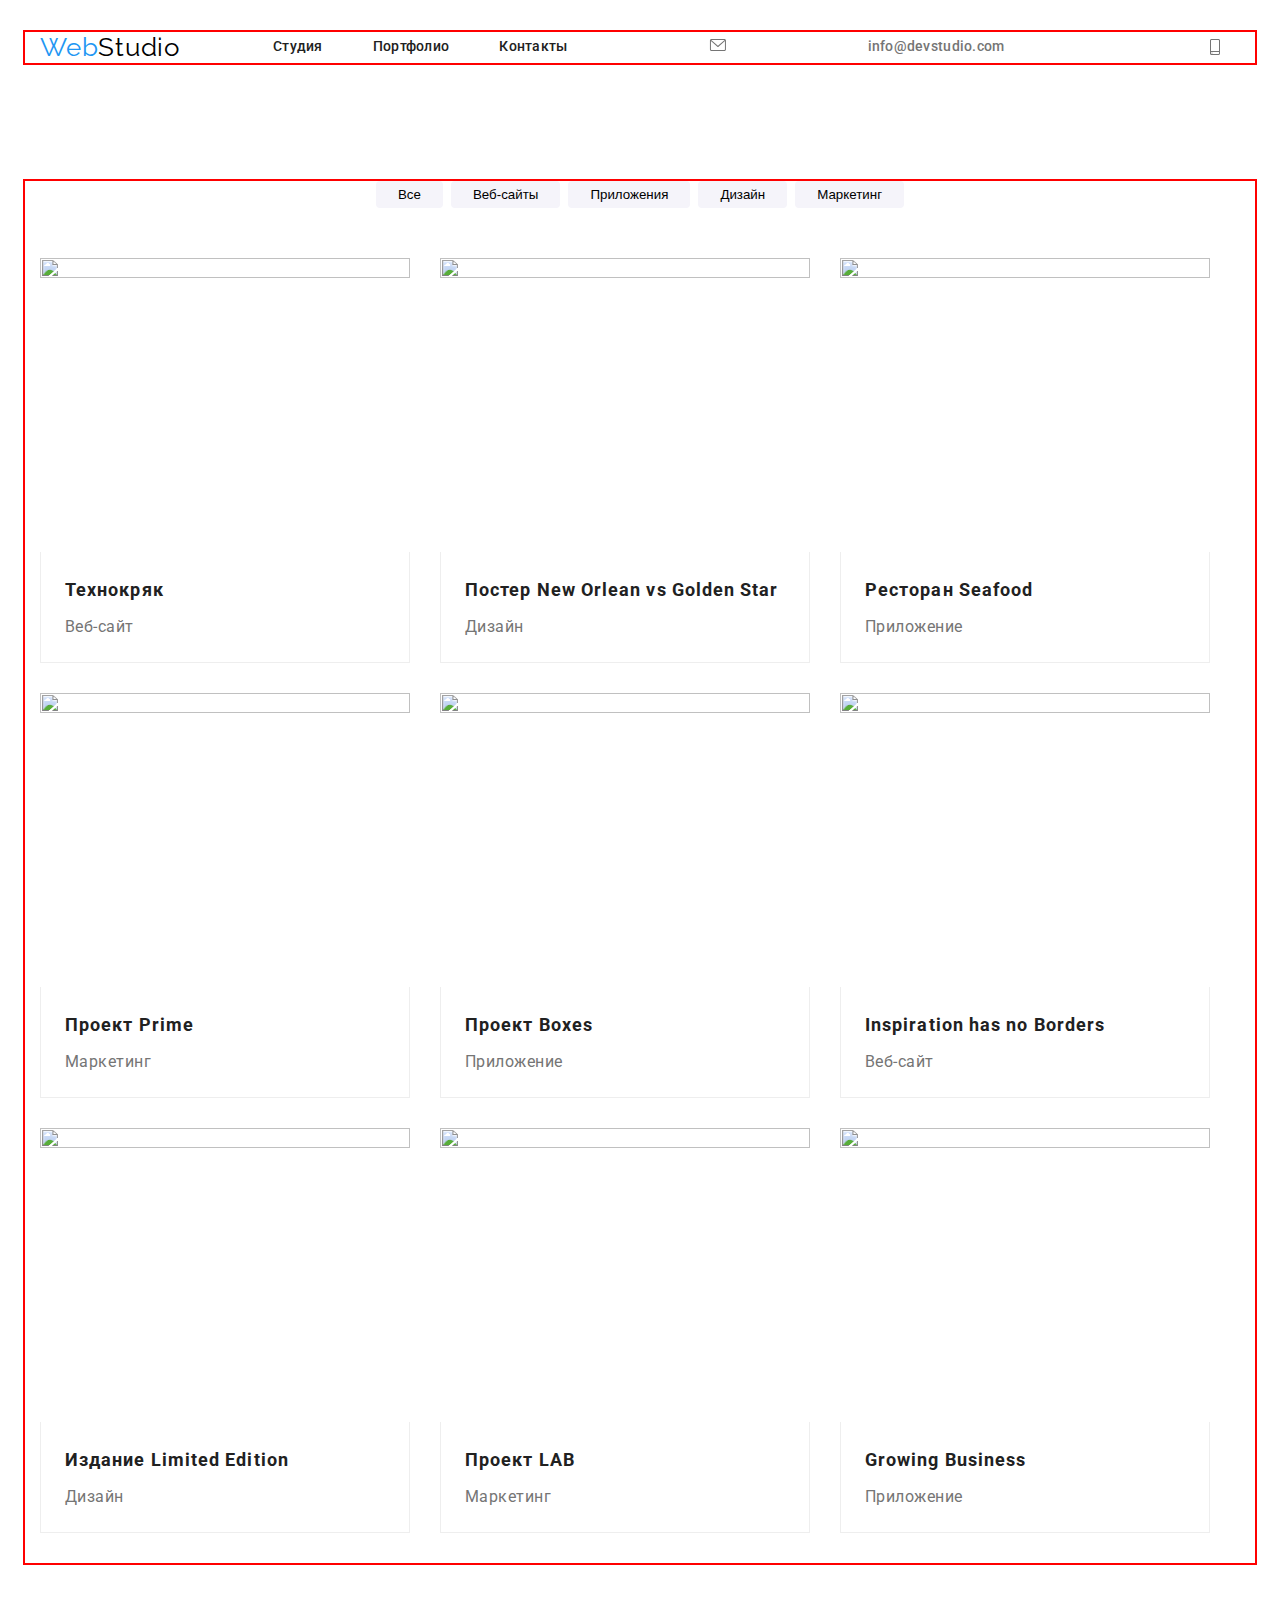
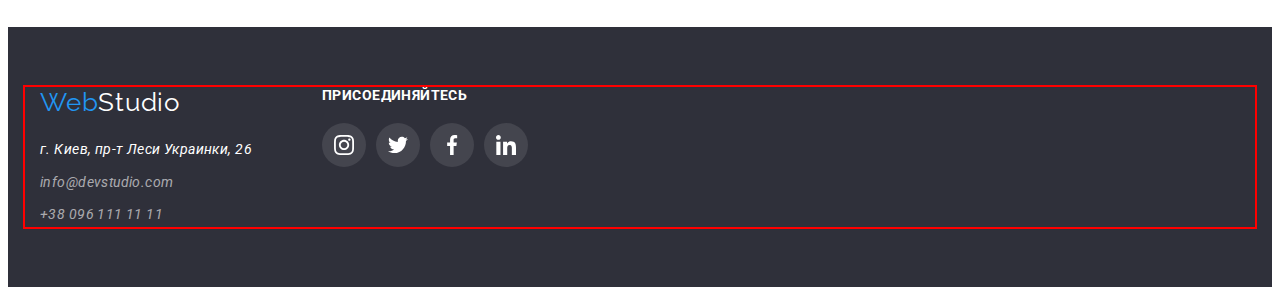
==== portfolio.html @ 27615ad7 "hw-v1" ====
<!DOCTYPE html>
<html lang="ru">
<head>
    <meta charset="UTF-8">
    <meta http-equiv="X-UA-Compatible" content="IE=edge">
    <meta name="viewport" content="width=device-width, initial-scale=1.0">
    <link rel="preconnect" href="https://fonts.googleapis.com">
    <link rel="preconnect" href="https://fonts.gstatic.com" crossorigin>
    <link href="https://fonts.googleapis.com/css2?family=Raleway:wght@700&family=Roboto:wght@400;500;700;900&display=swap"
        rel="stylesheet">
    <link rel="stylesheet" href="./css/modern-normalize.css"/> 
    <link rel="stylesheet" href="./css/styles.css" />
    <title>Document</title>
</head>
<body>
    <header class="heder">
        <div class="container">
    
            <div class="container-heder">
    
                <a href="" class="logo-web">Web<span class="logo-studio">Studio</span></a>
                <nav class="heder-nav">
                    <ul class="heder-list">
                        <li class="heder-item"><a href="./index.html">Студия</a></li>
                        <li class="heder-item"><a href="./portfolio.html">Портфолио</a></li>
                        <li class="heder-item"><a href="">Контакты</a></li>
                    </ul>
                </nav>
                <ul class="heder-list-link">
                    <li class="heder-item link">
                        <a href="mailto:info@devstudio.com" class="heder-link-item">
                            <svg class="heder-icon" wigth="16" height="12">
                                <use href="./images/icons.svg#icon-envelope">
                                </use>
                            </svg>info@devstudio.com
                        </a>
                    </li>
                    <li class="heder-item link">
                        <a href="tel:+380961111111" class="heder-link-item">
                            <svg class="heder-icon" wigth="10" height="16">
                                <use href="./images/icons.svg#icon-smartphone">
                                </use>
                            </svg>+380961111111
                        </a>
                    </li>
                </ul>
            </div>
    
        </div>
    </header>

       
    <main>
        
    <section class="section">
     <div class="container">
        <h1 class="gallery-pre-title">Список проектов</h1>
        <ul class="option-list">
            <li class="option-item"><button class="option-btn" type="button">Все</button></li>
            <li class="option-item"><button class="option-btn" type="button">Веб-сайты</button></li>
            <li class="option-item"><button class="option-btn" type="button">Приложения</button></li>
            <li class="option-item"><button class="option-btn" type="button">Дизайн</button></li>
            <li class="option-item"><button class="option-btn" type="button">Маркетинг</button></li>
        </ul> 
        
        
    <ul class="gallery-list">

              <li class="gallery-item">
                  <img src="./images/img8.jpg" alt=""  width="370" height="294">
                 <div class="gallery-box">
                  <h2 class="gallery-title">Технокряк</h2>
                      <p class="gallery-text">Веб-сайт</p>
                 </div> 
              </li>
              <li class="gallery-item">
                  <img src="./images/img9.jpg" alt=""  width="370" height="294">
             <div class="gallery-box">   
               <h2 class="gallery-title">Постер New Orlean vs Golden Star</h2>
                      <p class="gallery-text">Дизайн</p>
                    </div>
              </li>
              <li class="gallery-item">
                  <img src="./images/img10.jpg" alt=""  width="370" height="294">
                 <div class="gallery-box">    
                 <h2 class="gallery-title">Ресторан Seafood</h2>
                      <p class="gallery-text">Приложение</p>
                    </div>
              </li>
            
           
       
              <li class="gallery-item">
                  <img src="./images/img11.jpg" alt=""  width="370" height="294">
                 <div class="gallery-box">    
                 <h2 class="gallery-title">Проект Prime</h2>
                      <p class="gallery-text">Маркетинг</p>
                    </div>
              </li>
              <li class="gallery-item">
                  <img src="./images/img12.jpg" alt=""  width="370" height="294">
                 <div class="gallery-box">    
                 <h2 class="gallery-title">Проект Boxes</h2>
                      <p class="gallery-text">Приложение</p>
                    </div>
              </li>
              <li class="gallery-item">
                  <img src="./images/img13.jpg" alt=""  width="370" height="294">
                 <div class="gallery-box">    
                 <h2 class="gallery-title">Inspiration has no Borders</h2>
                      <p class="gallery-text">Веб-сайт</p>
                    </div>
              </li>
         
       
              <li class="gallery-item">
                  <img src="./images/img14.jpg" alt=""  width="370" height="294">
                 <div class="gallery-box">
                  <h2 class="gallery-title">Издание Limited Edition</h2>
                  <p class="gallery-text">Дизайн</p>
                </div>
              </li>
              <li class="gallery-item">
                  <img src="./images/img15.jpg" alt=""  width="370" height="294">
                 <div class="gallery-box">
                  <h2 class="gallery-title">Проект LAB</h2>
                  <p class="gallery-text">Маркетинг</p>
                </div>
              </li>
              <li class="gallery-item">
                  <img src="./images/img16.jpg" alt=""  width="370" height="294">
                 <div class="gallery-box">
                  <h2 class="gallery-title">Growing Business</h2>
                  <p class="gallery-text">Приложение</p>
                </div>
              </li>
            
          </ul>
        
       </div>
     </section>
    </main>
    <footer class="footer">
        <div class="container">
            <div class="footer-block">
                <div class="address">
                    <a href="" class="logo web-footer">Web<span class="logo-studio-footer">Studio</span></a>
                    <address>
                        <ul class="footer-address-list">
                            <li class="footer-item maps"><a href="https://goo.gl/maps/jYuZfgV96XSUUm6t8">г. Киев, пр-т Леси
                                    Украинки, 26</a></li>
                            <li class="footer-item"><a href="mailto:info@devstudio.com" class="mail">info@devstudio.com</a>
                            </li>
                            <li class="footer-item"><a href="tel:+380961111111" class="tel">+38 096 111 11 11</a></li>
                        </ul>
                    </address>
                </div>
                <div class="network">
                    <h3 class="footer-title">ПРИСОЕДИНЯЙТЕСЬ</h3>
                    <div class="icon-box-footer">
                        <ul class="list-icon-footer">
                            <li class="footer-list-icon">
                                <svg class="footer-icon">
                                    <use href="./images/icons.svg#icon-instagram"></use>
                                </svg>
                            </li>
                            <li class="footer-list-icon">
                                <svg class="footer-icon">
                                    <use href="./images/icons.svg#icon-twitter"></use>
                                </svg>
                            </li>
                            <li class="footer-list-icon">
                                <svg class="footer-icon">
                                    <use href="./images/icons.svg#icon-facebook"></use>
                                </svg>
                            </li>
                            <li class="footer-list-icon">
                                <svg class="footer-icon">
                                    <use href="./images/icons.svg#icon-linkedin"></use>
                                </svg>
                            </li>
                        </ul>
                    </div>
    
                </div>
            </div>
        </div>
    </footer>
</body>
---- css/styles.css ----
:root {
  --main-color-white-: white;
  --main-color-black-: #212121;
  --main-color-blue-: #2196f3;
}
body {
  font-family: "Roboto", sans-serif;
  color: #757575;
  fill: #757575;
}
a {
  color: unset;
  text-decoration: none;
  margin: 0;
  padding: 0;
}
button {
  border: 0;
}
address {
  /* text-decoration: none; */
}
p,
h1,
h2,
h3,
h4,
h5,
h6,
ul {
  margin-top: 0;
  padding: 0;
  margin-bottom: 0;
}
ul {
  list-style: none;
}
img {
  display: block;
  max-width: 100%;
  height: auto;
}
.container {
  width: 1200px;
  padding-left: 15px;
  padding-right: 15px;
  margin: 0 auto;

  outline: 2px solid red;
}
.heder {
  background: var(--main-color-white-);
  padding: 24px 0;
  border-bottom: 1px;
}
.logo-web {
  font-family: Raleway;
  font-size: 26px;
  line-height: 1.19;

  letter-spacing: 0.03em;
  margin-right: 93px;
  color: var(--main-color-blue-);
}
.logo-studio {
  font-family: Raleway;
  font-size: 26px;
  line-height: 1.19;

  letter-spacing: 0.03em;

  color: black;
}
.logo {
  font-family: Raleway;
  font-size: 26px;
  line-height: 1.19;

  letter-spacing: 0.03em;
  color: var(--main-color-blue-);
  margin-bottom: 20px;
  justify-content: center;
  align-items: center;
  display: inline-block;
}
.wed-footer {
  margin-top: 60px;
}
.logo-studio-footer {
  font-family: Raleway;
  font-size: 26px;
  line-height: 1.19;

  letter-spacing: 0.03em;
  margin-top: 60px;
  color: var(--main-color-white-);
}
.container-heder {
  align-items: center;
  display: flex;
}
.heder-nav {
}
.heder-list {
  font-weight: 500;
  font-size: 14px;
  line-height: 1.14;
  letter-spacing: 0.02em;
  color: var(--main-color-black-);
  display: flex;
}
.heder-item:not(:last-child) {
  margin-right: 50px;
}
.heder-item {
  /* content: center; */
}
.heder-item:hover,
.heder-item:focus {
  color: var(--main-color-blue-);
}
.heder-list-link {
  font-weight: 500;
  font-size: 14px;
  line-height: 1.14;
  letter-spacing: 0.02em;
  margin-left: auto;
  display: flex;
  justify-content: center;
}
.heder-icon {
  /* padding-top: 34px; */
  /* padding-bottom: 34px; */
  /* padding-right: 10px; */
}
.heder-link-item:hover,
.heder-link-item:focus {
  color: var(--main-color-blue-);
  fill: var(--main-color-blue-);
}
.heder-link-item {
  display: flex;
  margin-right: 10px;
}
.section-hero {
  background-color: #2f303a;
  text-align: center;
  padding-top: 200px;
  padding-bottom: 200px;
  background-image: linear-gradient(
      rgba(47, 48, 58, 0.4),
      rgba(47, 48, 58, 0.4)
    ),
    url(../images/img-hero.jpg);
  background-repeat: no-repeat;
  background-position: center;
  background-size: cover;
}
.title {
  font-weight: 900;

  font-size: 44px;
  line-height: 1.36;
  text-align: center;
  letter-spacing: 0.06em;
  text-transform: uppercase;
  margin-bottom: 30px;

  color: var(--main-color-white-);
}
.hero-btn {
  font-size: 16px;
  line-height: 1.87;
  display: flex;
  align-items: center;
  text-align: center;
  letter-spacing: 0.06em;
  weight: 200px;
  height: 50px;
  margin-left: auto;
  margin-right: auto;

  color: var(--main-color-white-);
  background: var(--main-color-blue-);
  box-shadow: 0px 4px 4px rgba(0, 0, 0, 0.15);
  border-radius: 4px;
  cursor: pointer;
}
.section {
  padding-bottom: 94px;
  padding-top: 94px;
}
.section-title {
  position: absolute;
  width: 1px;
  height: 1px;
  margin: -1px;
  border: 0;
  padding: 0;
  white-space: nowrap;
  clip-path: inset(100%);
  clip: rect(0 0 0 0);
  overflow: hidden;
}
.desc-list {
  display: flex;
}
.desc-item:not(:last-child) {
  margin-right: 30px;
}
.desc-box {
}
.desc-icon {
  padding: 25px 100px;
  background-color: #f5f4fa;
  width: 270px;
  height: 120px;
}
.desc-title {
  font-size: 14px;
  line-height: 1.14;
  letter-spacing: 0.03em;
  text-transform: uppercase;
  margin-bottom: 10px;
  color: var(--main-color-black-);
}
.desc-text {
  font-size: 14px;
  line-height: 1.71;

  letter-spacing: 0.03em;
}
.section-aside {
  padding-top: 0;
}
.aside-title {
  font-weight: 700;
  font-size: 36px;
  line-height: 1.16;
  text-align: center;
  letter-spacing: 0.03em;
  margin-bottom: 50px;

  color: var(--main-color-black-);
}
.aside-list {
  display: flex;
}
.aside-item:not(:last-child) {
  margin-right: 30px;
}
.section-team {
  background: #f5f4fa;
  /* padding-bottom: 0; */
}
.team-title {
  font-size: 36px;
  line-height: 1.16;
  text-align: center;
  letter-spacing: 0.03em;
  margin-bottom: 50px;

  color: var(--main-color-black-);
}
.team-list {
  display: flex;
}
.team-item {
  box-shadow: 0px 1px 3px rgba(0, 0, 0, 0.12), 0px 1px 1px rgba(0, 0, 0, 0.14),
    0px 2px 1px rgba(0, 0, 0, 0.2);
  border-radius: 0px 0px 4px 4px;
  background-color: #ffffff;
}
.team-img {
}
.team-item:not(:last-child) {
  margin-right: 30px;
}
.name-team {
  padding-top: 30px;
  padding-bottom: 30px;
}
.team-member-title {
  font-weight: 500;
  font-size: 16px;
  line-height: 1.18;

  text-align: center;
  letter-spacing: 0.03em;
  margin-bottom: 10px;

  color: var(--main-color-black-);
}
.team-text {
  font-size: 16px;
  line-height: 1.18;

  text-align: center;
  letter-spacing: 0.03em;
}
.icon-box-team {
  padding-bottom: 30px;
}
.list-icon-team {
  display: flex;
  align-items: center;
  justify-content: center;
}
.team-list-icon {
  width: 44px;
  height: 44px;
  border-radius: 50%;
  display: flex;
  align-items: center;
  justify-content: center;
}
.team-list-icon:hover,
.team-list-icon:focus {
  background-color: var(--main-color-blue-);
  fill: #ffffff;
}
.team-list-icon + .team-list-icon {
  margin-left: 10px;
}
.team-icon {
  width: 20px;
  height: 20px;
}
.clients-title {
  font-size: 36px;
  line-height: 42px;
  text-align: center;
  letter-spacing: 0.03em;

  color: #212121;
  padding-bottom: 50px;
}
.clients-list {
  display: flex;
}
.clients-item {
  width: 170px;
  height: 92px;
  border: 1px solid #afb1b8;
  box-sizing: border-box;
  border-radius: 4px;
  display: flex;
  align-items: center;
  justify-content: center;
  /* margin-right: 30px; */
}
.clients-item:hover,
.clients-item:focus {
  border: 1px solid var(--main-color-blue-);
  fill: var(--main-color-blue-);
}
.clients-item:not(:last-child) {
  margin-right: 30px;
}
.clients-icon {
}
.footer-block {
  display: flex;
}
.address {
  padding-right: 70px;
}
.footer {
  background: #2f303a;
  padding-top: 60px;
  padding-bottom: 60px;
}
.footer-address-list {
}
.footer-item:not(:last-child) {
  margin-bottom: 9px;
}
.footer-item {
  font-size: 14px;
  line-height: 1.71;

  letter-spacing: 0.03em;

  color: rgba(255, 255, 255, 0.6);
}
.maps {
  font-size: 14px;
  line-height: 1.71;

  letter-spacing: 0.03em;

  color: white;
}
.mail {
}
.tel {
}
.network {
  /* display: flex; */
}
.footer-title {
  color: #ffffff;
  font-size: 14px;
  line-height: 16px;
  letter-spacing: 0.03em;
  padding-bottom: 20px;
}
.icon-box-footer {
  padding-bottom: 30px;
  /* display: flex; */
}
.list-icon-footer {
  display: flex;
}
.footer-list-icon {
  width: 44px;
  height: 44px;
  border-radius: 50%;
  display: flex;
  align-items: center;
  justify-content: center;
  fill: #ffffff;
  background: rgba(255, 255, 255, 0.1);
}
.footer-list-icon:hover,
.footer-list-icon:focus {
  background-color: var(--main-color-blue-);
  /* fill: #ffffff; */
}
.footer-list-icon + .footer-list-icon {
  margin-left: 10px;
}
.footer-icon {
  width: 20px;
  height: 20px;
}
.option-list {
  display: flex;
  justify-content: center;
  margin-bottom: 50px;
}
.option-item {
  font-weight: 500;
  font-size: 16px;
  line-height: 1.62;
  letter-spacing: 0.03em;
  border-radius: 4px;

  color: #212121;
}
.option-item:not(:last-child) {
  margin-right: 8px;
}
.option-item:hover,
.option-item:focus {
  color: var(--main-color-white-);
}
.option-btn {
  background: #f5f4fa;
  border-radius: 4px;
  cursor: pointer;
  padding-top: 6px;
  padding-bottom: 6px;
  padding-left: 22px;
  padding-right: 22px;
}
.option-btn:hover,
.option-btn:focus {
  background: #2196f3;
  box-shadow: 0px 3px 1px rgba(0, 0, 0, 0.1), 0px 1px 2px rgba(0, 0, 0, 0.08),
    0px 2px 2px rgba(0, 0, 0, 0.12);
  border-radius: 4px;
  color: var(--main-color-white-);
  cursor: pointer;
}
.section-gallery {
  /* display: none; */
  margin-bottom: 64px;
}
.gallery-pre-title {
  position: absolute;
  width: 1px;
  height: 1px;
  margin: -1px;
  border: 0;
  padding: 0;
  white-space: nowrap;
  clip-path: inset(100%);
  clip: rect(0 0 0 0);
  overflow: hidden;
}
.gallery-list {
  display: flex;
  flex-wrap: wrap;
  margin-right: -30px;
  margin-bottom: -30px;
}
.gallery-item {
  background: var(--main-color-white-);
  margin-right: 30px;
  margin-bottom: 30px;
}
.gallery-box {
  padding-top: 20px;
  padding-bottom: 20px;
  padding-left: 24px;
  padding-right: 24px;
  border-left: 1px solid #eeeeee;
  border-right: 1px solid #eeeeee;
  border-bottom: 1px solid #eeeeee;
}
.gallery-title {
  font-size: 18px;
  line-height: 2;

  letter-spacing: 0.06em;

  color: var(--main-color-black-);
}
.gallery-text {
  font-size: 16px;
  line-height: 1.87;

  letter-spacing: 0.03em;
  margin-top: 4px;
}
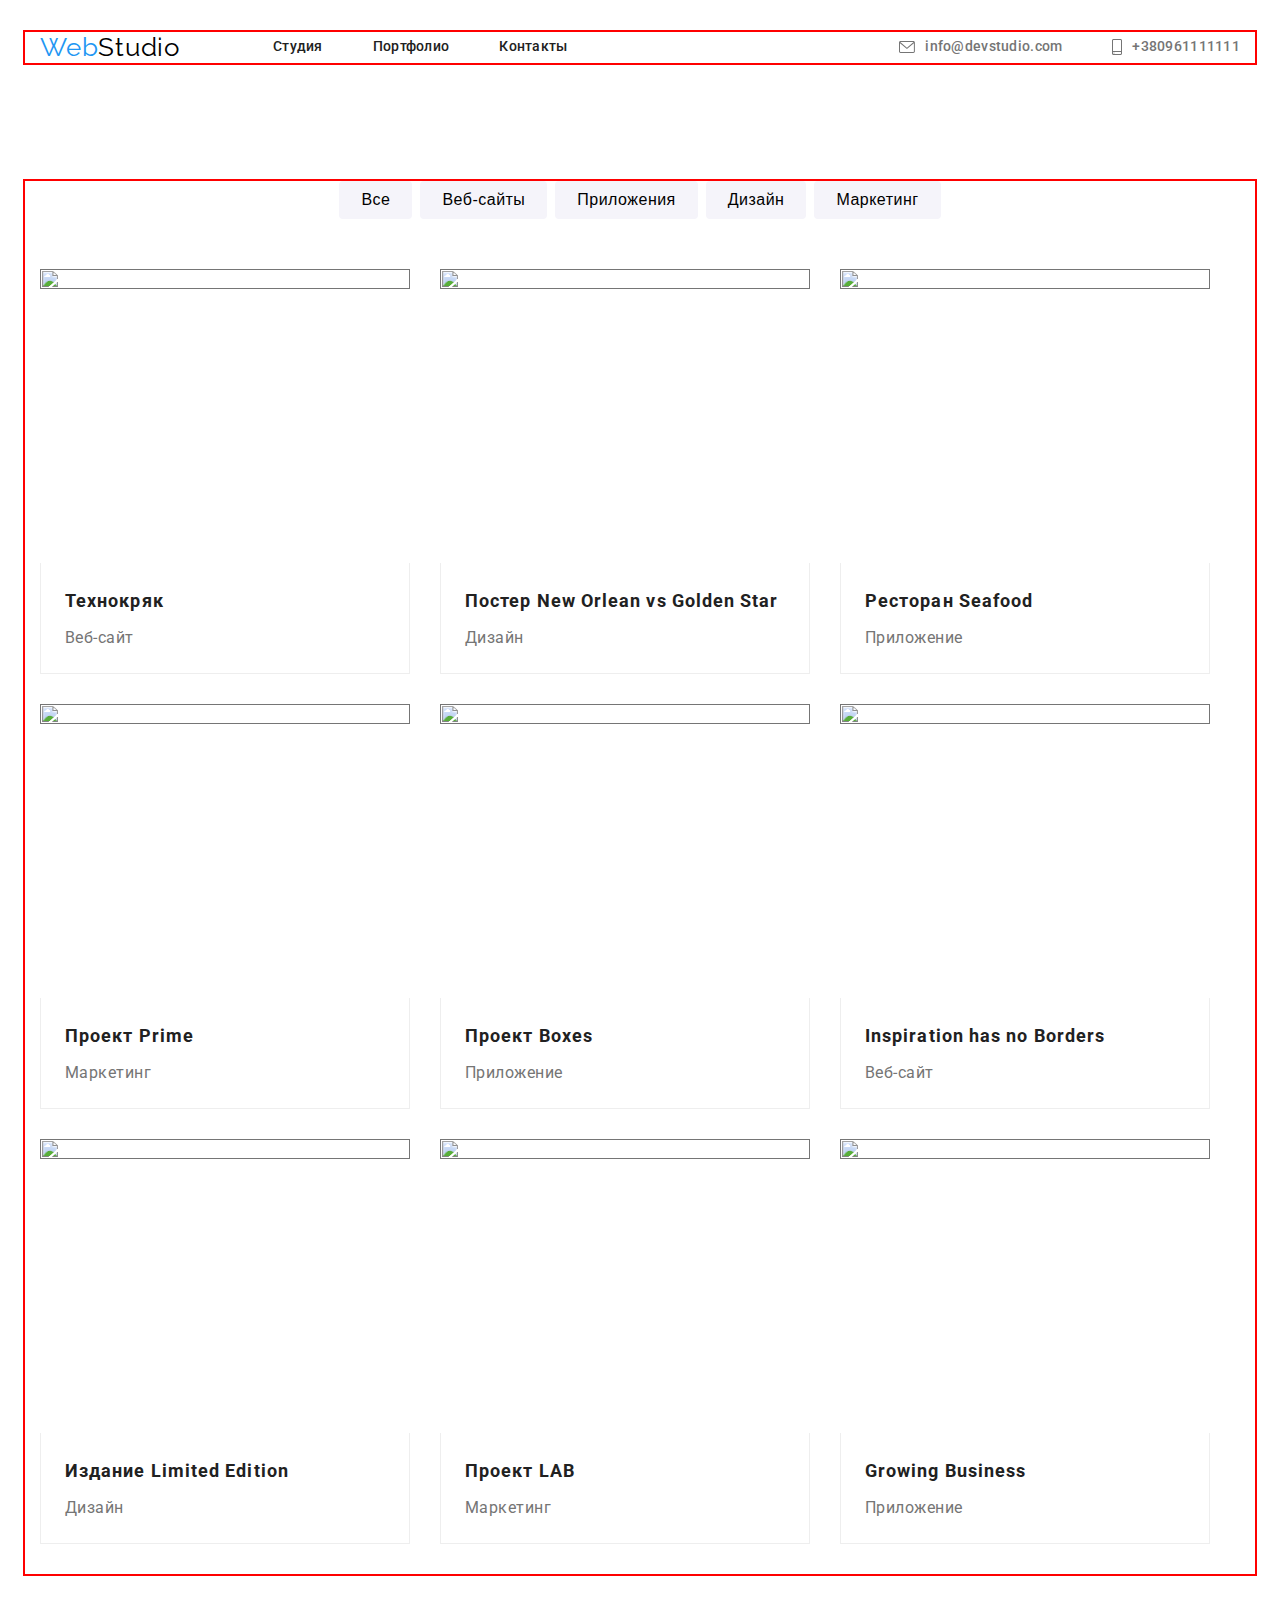
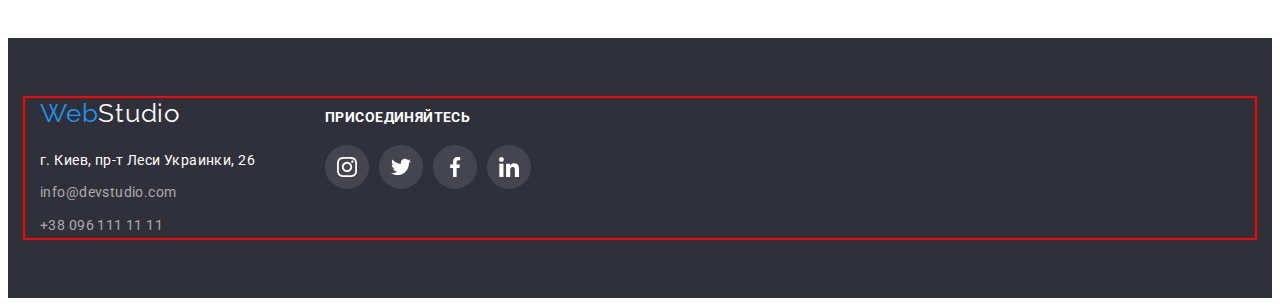
==== commit 1c92c429: "hw-v3" ====
--- a/portfolio.html
+++ b/portfolio.html
@@ -14,40 +14,40 @@
 </head>
 <body>
     <header class="heder">
-        <div class="container">
-    
-            <div class="container-heder">
-    
-                <a href="" class="logo-web">Web<span class="logo-studio">Studio</span></a>
-                <nav class="heder-nav">
-                    <ul class="heder-list">
-                        <li class="heder-item"><a href="./index.html">Студия</a></li>
-                        <li class="heder-item"><a href="./portfolio.html">Портфолио</a></li>
-                        <li class="heder-item"><a href="">Контакты</a></li>
-                    </ul>
-                </nav>
-                <ul class="heder-list-link">
-                    <li class="heder-item link">
-                        <a href="mailto:info@devstudio.com" class="heder-link-item">
-                            <svg class="heder-icon" wigth="16" height="12">
-                                <use href="./images/icons.svg#icon-envelope">
-                                </use>
-                            </svg>info@devstudio.com
-                        </a>
-                    </li>
-                    <li class="heder-item link">
-                        <a href="tel:+380961111111" class="heder-link-item">
-                            <svg class="heder-icon" wigth="10" height="16">
-                                <use href="./images/icons.svg#icon-smartphone">
-                                </use>
-                            </svg>+380961111111
-                        </a>
-                    </li>
-                </ul>
-            </div>
-    
-        </div>
-    </header>
+<div class="container">
+
+   <div class="container-heder">
+      
+    <a href="" class="logo-web">Web<span class="logo-studio">Studio</span></a>
+     <nav class="heder-nav">
+      <ul class="heder-list">
+        <li class="heder-item"><a href="./index.html" class="heder-link">Студия</a></li>
+        <li class="heder-item"><a href="./portfolio.html" class="heder-link">Портфолио</a></li>
+        <li class="heder-item"><a href="" class="heder-link">Контакты</a></li>
+      </ul>
+    </nav>
+    <ul class="heder-list-link">
+      <li class="heder-item link">
+         <a href="mailto:info@devstudio.com" class="heder-link-item">
+         <svg class="heder-icon" width="16" height="12">
+            <use href="./images/icons.svg#icon-envelope">
+               </use>
+              </svg>info@devstudio.com
+            </a>
+             </li>
+      <li class="heder-item link">
+         <a href="tel:+380961111111" class="heder-link-item">
+            <svg class="heder-icon" width="10" height="16">
+              <use href="./images/icons.svg#icon-smartphone" >
+              </use>
+            </svg>+380961111111
+         </a>
+         </li>
+    </ul>
+</div>
+
+</div>
+  </header> 
 
        
     <main>
@@ -67,72 +67,81 @@
     <ul class="gallery-list">
 
               <li class="gallery-item">
-                  <img src="./images/img8.jpg" alt=""  width="370" height="294">
+                  <a href="" class="gallery-link"><img src="./images/img8.jpg" alt=""  width="370" height="294">
                  <div class="gallery-box">
                   <h2 class="gallery-title">Технокряк</h2>
                       <p class="gallery-text">Веб-сайт</p>
                  </div> 
-              </li>
-              <li class="gallery-item">
-                  <img src="./images/img9.jpg" alt=""  width="370" height="294">
+                 </a>
+              </li>
+              <li class="gallery-item">
+                  <a href="" class="gallery-link"><img src="./images/img9.jpg" alt=""  width="370" height="294">
              <div class="gallery-box">   
                <h2 class="gallery-title">Постер New Orlean vs Golden Star</h2>
                       <p class="gallery-text">Дизайн</p>
                     </div>
-              </li>
-              <li class="gallery-item">
-                  <img src="./images/img10.jpg" alt=""  width="370" height="294">
+                    </a>
+              </li>
+              <li class="gallery-item">
+                  <a href="" class="gallery-link"><img src="./images/img10.jpg" alt=""  width="370" height="294">
                  <div class="gallery-box">    
                  <h2 class="gallery-title">Ресторан Seafood</h2>
                       <p class="gallery-text">Приложение</p>
                     </div>
+                    </a>
               </li>
             
            
        
               <li class="gallery-item">
-                  <img src="./images/img11.jpg" alt=""  width="370" height="294">
+                  <a href="" class="gallery-link"><img src="./images/img11.jpg" alt=""  width="370" height="294">
                  <div class="gallery-box">    
                  <h2 class="gallery-title">Проект Prime</h2>
                       <p class="gallery-text">Маркетинг</p>
                     </div>
-              </li>
-              <li class="gallery-item">
-                  <img src="./images/img12.jpg" alt=""  width="370" height="294">
+                    </a>
+              </li>
+              <li class="gallery-item">
+                  <a href="" class="gallery-link"><img src="./images/img12.jpg" alt=""  width="370" height="294">
                  <div class="gallery-box">    
                  <h2 class="gallery-title">Проект Boxes</h2>
                       <p class="gallery-text">Приложение</p>
                     </div>
-              </li>
-              <li class="gallery-item">
-                  <img src="./images/img13.jpg" alt=""  width="370" height="294">
+                    </a>
+              </li>
+              <li class="gallery-item">
+                  <a href="" class="gallery-link"><img src="./images/img13.jpg" alt=""  width="370" height="294">
                  <div class="gallery-box">    
                  <h2 class="gallery-title">Inspiration has no Borders</h2>
                       <p class="gallery-text">Веб-сайт</p>
                     </div>
+                    </a>
               </li>
          
        
               <li class="gallery-item">
-                  <img src="./images/img14.jpg" alt=""  width="370" height="294">
+                  <a href="" class="gallery-link"><img src="./images/img14.jpg" alt=""  width="370" height="294">
                  <div class="gallery-box">
                   <h2 class="gallery-title">Издание Limited Edition</h2>
                   <p class="gallery-text">Дизайн</p>
                 </div>
-              </li>
-              <li class="gallery-item">
-                  <img src="./images/img15.jpg" alt=""  width="370" height="294">
+                </a>
+              </li>
+              <li class="gallery-item">
+                  <a href="" class="gallery-link"><img src="./images/img15.jpg" alt=""  width="370" height="294">
                  <div class="gallery-box">
                   <h2 class="gallery-title">Проект LAB</h2>
                   <p class="gallery-text">Маркетинг</p>
                 </div>
-              </li>
-              <li class="gallery-item">
-                  <img src="./images/img16.jpg" alt=""  width="370" height="294">
+                </a>
+              </li>
+              <li class="gallery-item">
+                  <a href="" class="gallery-link"><img src="./images/img16.jpg" alt=""  width="370" height="294">
                  <div class="gallery-box">
                   <h2 class="gallery-title">Growing Business</h2>
                   <p class="gallery-text">Приложение</p>
                 </div>
+                </a>
               </li>
             
           </ul>
@@ -160,24 +169,28 @@
                     <div class="icon-box-footer">
                         <ul class="list-icon-footer">
                             <li class="footer-list-icon">
-                                <svg class="footer-icon">
-                                    <use href="./images/icons.svg#icon-instagram"></use>
-                                </svg>
-                            </li>
-                            <li class="footer-list-icon">
-                                <svg class="footer-icon">
-                                    <use href="./images/icons.svg#icon-twitter"></use>
-                                </svg>
-                            </li>
-                            <li class="footer-list-icon">
-                                <svg class="footer-icon">
-                                    <use href="./images/icons.svg#icon-facebook"></use>
-                                </svg>
-                            </li>
-                            <li class="footer-list-icon">
-                                <svg class="footer-icon">
-                                    <use href="./images/icons.svg#icon-linkedin"></use>
-                                </svg>
+                                <a href="" class="footer-link"><svg class="footer-icon">
+                                        <use href="./images/icons.svg#icon-instagram"></use>
+                                    </svg>
+                                </a>
+                            </li>
+                            <li class="footer-list-icon">
+                                <a href="" class="footer-link"><svg class="footer-icon">
+                                        <use href="./images/icons.svg#icon-twitter"></use>
+                                    </svg>
+                                </a>
+                            </li>
+                            <li class="footer-list-icon">
+                                <a href="" class="footer-link"><svg class="footer-icon">
+                                        <use href="./images/icons.svg#icon-facebook"></use>
+                                    </svg>
+                                </a>
+                            </li>
+                            <li class="footer-list-icon">
+                                <a href="" class="footer-link"><svg class="footer-icon">
+                                        <use href="./images/icons.svg#icon-linkedin"></use>
+                                    </svg>
+                                </a>
                             </li>
                         </ul>
                     </div>
--- a/css/styles.css
+++ b/css/styles.css
@@ -11,14 +11,12 @@
 a {
   color: unset;
   text-decoration: none;
-  margin: 0;
-  padding: 0;
 }
 button {
   border: 0;
 }
 address {
-  /* text-decoration: none; */
+  font-style: normal;
 }
 p,
 h1,
@@ -115,8 +113,8 @@
 .heder-item {
   /* content: center; */
 }
-.heder-item:hover,
-.heder-item:focus {
+.heder-link:hover,
+.heder-link:focus {
   color: var(--main-color-blue-);
 }
 .heder-list-link {
@@ -129,9 +127,7 @@
   justify-content: center;
 }
 .heder-icon {
-  /* padding-top: 34px; */
-  /* padding-bottom: 34px; */
-  /* padding-right: 10px; */
+  margin-right: 10px;
 }
 .heder-link-item:hover,
 .heder-link-item:focus {
@@ -140,7 +136,7 @@
 }
 .heder-link-item {
   display: flex;
-  margin-right: 10px;
+  align-items: center;
 }
 .section-hero {
   background-color: #2f303a;
@@ -155,6 +151,9 @@
   background-repeat: no-repeat;
   background-position: center;
   background-size: cover;
+  max-width: 1600px;
+  margin-left: auto;
+  margin-right: auto;
 }
 .title {
   font-weight: 900;
@@ -209,12 +208,14 @@
   margin-right: 30px;
 }
 .desc-box {
+  margin-bottom: 30px;
+  background-color: #f5f4fa;
+  height: 120px;
+  display: flex;
+  align-items: center;
+  justify-content: center;
 }
 .desc-icon {
-  padding: 25px 100px;
-  background-color: #f5f4fa;
-  width: 270px;
-  height: 120px;
 }
 .desc-title {
   font-size: 14px;
@@ -297,35 +298,41 @@
 
   text-align: center;
   letter-spacing: 0.03em;
-}
-.icon-box-team {
-  padding-bottom: 30px;
-}
+  margin-bottom: 16px;
+}
+
 .list-icon-team {
   display: flex;
+
   align-items: center;
   justify-content: center;
 }
 .team-list-icon {
+}
+.team-link:hover,
+.team-link:focus {
+  background-color: var(--main-color-blue-);
+  fill: #ffffff;
+}
+.team-list-icon + .team-list-icon {
+  margin-left: 10px;
+}
+.team-link {
+  display: flex;
+  border-radius: 50%;
+  align-items: center;
+  justify-content: center;
   width: 44px;
   height: 44px;
-  border-radius: 50%;
-  display: flex;
-  align-items: center;
-  justify-content: center;
-}
-.team-list-icon:hover,
-.team-list-icon:focus {
-  background-color: var(--main-color-blue-);
-  fill: #ffffff;
-}
-.team-list-icon + .team-list-icon {
-  margin-left: 10px;
+  fill: #afb1b8;
 }
 .team-icon {
   width: 20px;
   height: 20px;
 }
+.team-icon:hover,
+.team-icon:focus {
+}
 .clients-title {
   font-size: 36px;
   line-height: 42px;
@@ -333,7 +340,7 @@
   letter-spacing: 0.03em;
 
   color: #212121;
-  padding-bottom: 50px;
+  margin-bottom: 50px;
 }
 .clients-list {
   display: flex;
@@ -341,19 +348,24 @@
 .clients-item {
   width: 170px;
   height: 92px;
-  border: 1px solid #afb1b8;
-  box-sizing: border-box;
-  border-radius: 4px;
-  display: flex;
-  align-items: center;
-  justify-content: center;
+
   /* margin-right: 30px; */
 }
-.clients-item:hover,
-.clients-item:focus {
+.clients-link:hover,
+.clients-link:focus {
   border: 1px solid var(--main-color-blue-);
   fill: var(--main-color-blue-);
 }
+.clients-link {
+  border: 1px solid #afb1b8;
+  border-radius: 4px;
+  display: flex;
+  align-items: center;
+  justify-content: center;
+  fill: #afb1b8;
+  width: 100%;
+  height: 100%;
+}
 .clients-item:not(:last-child) {
   margin-right: 30px;
 }
@@ -361,9 +373,10 @@
 }
 .footer-block {
   display: flex;
+  align-items: baseline;
 }
 .address {
-  padding-right: 70px;
+  margin-right: 70px;
 }
 .footer {
   background: #2f303a;
@@ -403,16 +416,25 @@
   font-size: 14px;
   line-height: 16px;
   letter-spacing: 0.03em;
-  padding-bottom: 20px;
+  margin-bottom: 20px;
 }
 .icon-box-footer {
-  padding-bottom: 30px;
   /* display: flex; */
 }
 .list-icon-footer {
   display: flex;
 }
 .footer-list-icon {
+}
+.footer-link:hover,
+.footer-link:focus {
+  background-color: var(--main-color-blue-);
+  /* fill: #ffffff; */
+}
+.footer-list-icon + .footer-list-icon {
+  margin-left: 10px;
+}
+.footer-link {
   width: 44px;
   height: 44px;
   border-radius: 50%;
@@ -421,14 +443,6 @@
   justify-content: center;
   fill: #ffffff;
   background: rgba(255, 255, 255, 0.1);
-}
-.footer-list-icon:hover,
-.footer-list-icon:focus {
-  background-color: var(--main-color-blue-);
-  /* fill: #ffffff; */
-}
-.footer-list-icon + .footer-list-icon {
-  margin-left: 10px;
 }
 .footer-icon {
   width: 20px;
@@ -458,11 +472,12 @@
 .option-btn {
   background: #f5f4fa;
   border-radius: 4px;
+  font-weight: 500;
+  font-size: 16px;
+  line-height: 1.62;
   cursor: pointer;
-  padding-top: 6px;
-  padding-bottom: 6px;
-  padding-left: 22px;
-  padding-right: 22px;
+  padding: 6px 22px;
+  letter-spacing: 0.03em;
 }
 .option-btn:hover,
 .option-btn:focus {
@@ -474,7 +489,6 @@
   cursor: pointer;
 }
 .section-gallery {
-  /* display: none; */
   margin-bottom: 64px;
 }
 .gallery-pre-title {
@@ -500,6 +514,14 @@
   margin-right: 30px;
   margin-bottom: 30px;
 }
+.gallery-link {
+  display: block;
+}
+.gallery-link:hover,
+.gallery-link:focus {
+  box-shadow: 0px 1px 1px rgba(0, 0, 0, 0.12), 0px 4px 4px rgba(0, 0, 0, 0.06),
+    1px 4px 6px rgba(0, 0, 0, 0.16);
+}
 .gallery-box {
   padding-top: 20px;
   padding-bottom: 20px;
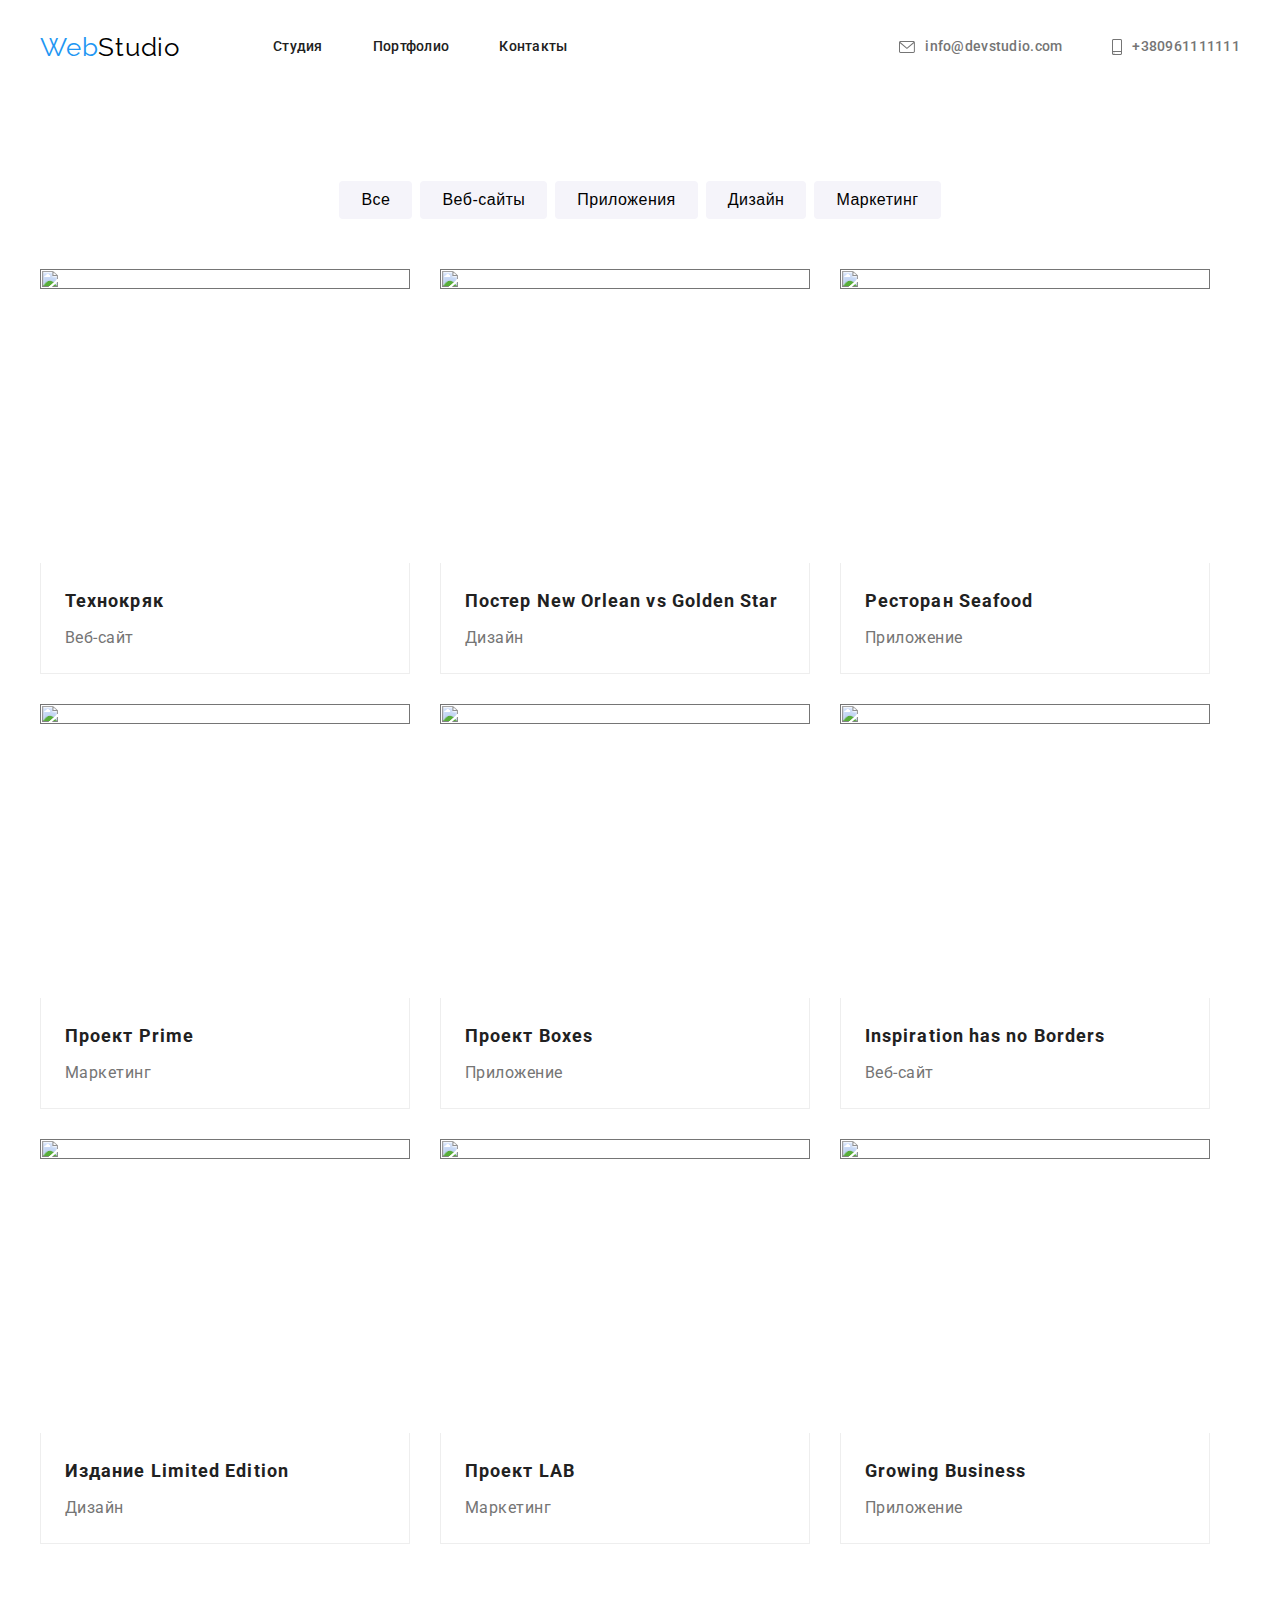
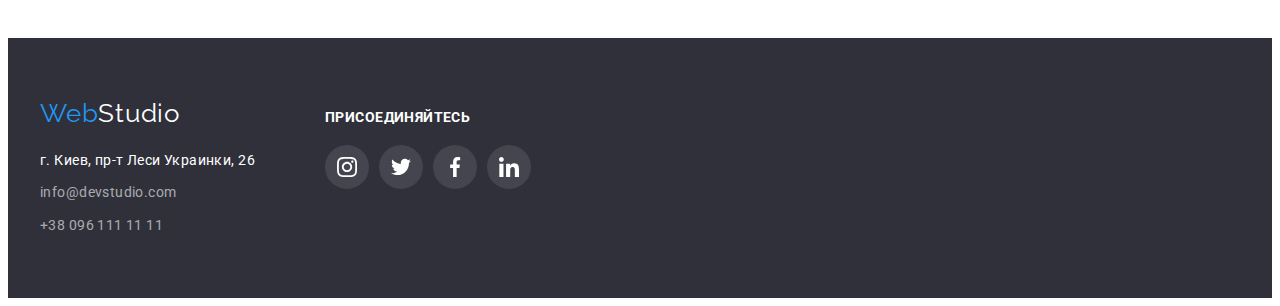
==== commit f8fbffaa: "Initial commit" ====
--- a/portfolio.html
+++ b/portfolio.html
@@ -21,9 +21,9 @@
     <a href="" class="logo-web">Web<span class="logo-studio">Studio</span></a>
      <nav class="heder-nav">
       <ul class="heder-list">
-        <li class="heder-item"><a href="./index.html" class="heder-link">Студия</a></li>
-        <li class="heder-item"><a href="./portfolio.html" class="heder-link">Портфолио</a></li>
-        <li class="heder-item"><a href="" class="heder-link">Контакты</a></li>
+        <li class="heder-item"><a href="./index.html" class="heder-link current">Студия</a></li>
+        <li class="heder-item"><a href="./portfolio.html" class="heder-link current">Портфолио</a></li>
+        <li class="heder-item"><a href="" class="heder-link current">Контакты</a></li>
       </ul>
     </nav>
     <ul class="heder-list-link">
@@ -67,12 +67,19 @@
     <ul class="gallery-list">
 
               <li class="gallery-item">
-                  <a href="" class="gallery-link"><img src="./images/img8.jpg" alt=""  width="370" height="294">
+                  <div class="gallery-pre-box">
+                      <a href="" class="gallery-link">
+                   <img src="./images/img8.jpg" alt=""  width="370" height="294">
+                    <p class="gallery-pre-text">Технокряк это современная площадка распространения коронавируса. Компании используют эту платформу для цифрового
+                    шпионажа и атак на защищённые сервера конкурентов.
+                    </p>
+                  </div>
                  <div class="gallery-box">
                   <h2 class="gallery-title">Технокряк</h2>
                       <p class="gallery-text">Веб-сайт</p>
                  </div> 
                  </a>
+                
               </li>
               <li class="gallery-item">
                   <a href="" class="gallery-link"><img src="./images/img9.jpg" alt=""  width="370" height="294">
--- a/css/styles.css
+++ b/css/styles.css
@@ -44,7 +44,7 @@
   padding-right: 15px;
   margin: 0 auto;
 
-  outline: 2px solid red;
+  /* outline: 2px solid red; */
 }
 .heder {
   background: var(--main-color-white-);
@@ -116,6 +116,22 @@
 .heder-link:hover,
 .heder-link:focus {
   color: var(--main-color-blue-);
+}
+.current {
+  position: relative;
+}
+.current::after {
+  content: "";
+  width: 100%;
+  height: 4px;
+  position: absolute;
+  border-radius: 2px;
+  left: 0;
+  bottom: -31px;
+}
+.current:hover::after,
+.current:focus::after {
+  background-color: var(--main-color-blue-);
 }
 .heder-list-link {
   font-weight: 500;
@@ -247,6 +263,23 @@
 .aside-list {
   display: flex;
 }
+.aside-item {
+  position: relative;
+}
+.aside-post-title {
+  position: absolute;
+  bottom: 0;
+  left: 0;
+  font-size: 14px;
+  font-weight: bold;
+  color: #ffffff;
+  line-height: 16px;
+  background-color: rgba(47, 48, 58, 0.8);
+  padding: 27px 82px;
+  width: 100%;
+  letter-spacing: 0.03em;
+  text-transform: uppercase;
+}
 .aside-item:not(:last-child) {
   margin-right: 30px;
 }
@@ -514,13 +547,38 @@
   margin-right: 30px;
   margin-bottom: 30px;
 }
+.gallery-item:hover
+/* .gallery-item:focus, */
+.gallery-pre-text {
+  transform: translateY(0%);
+}
+.gallery-pre-box {
+  position: relative;
+  overflow: hidden;
+}
 .gallery-link {
   display: block;
+  /* position: relative; */
 }
 .gallery-link:hover,
 .gallery-link:focus {
   box-shadow: 0px 1px 1px rgba(0, 0, 0, 0.12), 0px 4px 4px rgba(0, 0, 0, 0.06),
     1px 4px 6px rgba(0, 0, 0, 0.16);
+}
+.gallery-pre-text {
+  position: absolute;
+  font-size: 18px;
+  line-height: 1, 55;
+  letter-spacing: 0.03em;
+
+  color: #ffffff;
+  top: 0;
+  left: 0;
+  background-color: rgba(33, 150, 243, 0.9);
+  padding: 63px 24px;
+  height: 100%;
+  transform: translateY(100%);
+  transition: transform 250ms linear;
 }
 .gallery-box {
   padding-top: 20px;
@@ -546,3 +604,44 @@
   letter-spacing: 0.03em;
   margin-top: 4px;
 }
+.backdrop {
+  width: 100vw;
+  height: 100vh;
+  background-color: rgba(0, 0, 0, 0.2);
+  position: fixed;
+  top: 0;
+}
+.modal {
+  width: 528px;
+  min-height: 581px;
+  background-color: #ffffff;
+  border-radius: 4px;
+  position: absolute;
+  top: 50%;
+  left: 50%;
+  transform: translate(-50%, -50%);
+}
+.modal-close-btn {
+  width: 30px;
+  height: 30px;
+  border-radius: 50%;
+  background-color: #ffffff;
+  border: 1px solid rgba(0, 0, 0, 0.1);
+  position: absolute;
+  top: 8px;
+  right: 8px;
+  /* fill: #212121; */
+}
+/* width: 44px;
+height: 44px;
+border-radius: 50%;
+display: flex;
+align-items: center;
+justify-content: center;
+fill: #ffffff;
+background: rgba(255, 255, 255, 0.1); */
+.icon-close-btn {
+  width: 11px;
+  height: 11px;
+  fill: #212121;
+}
